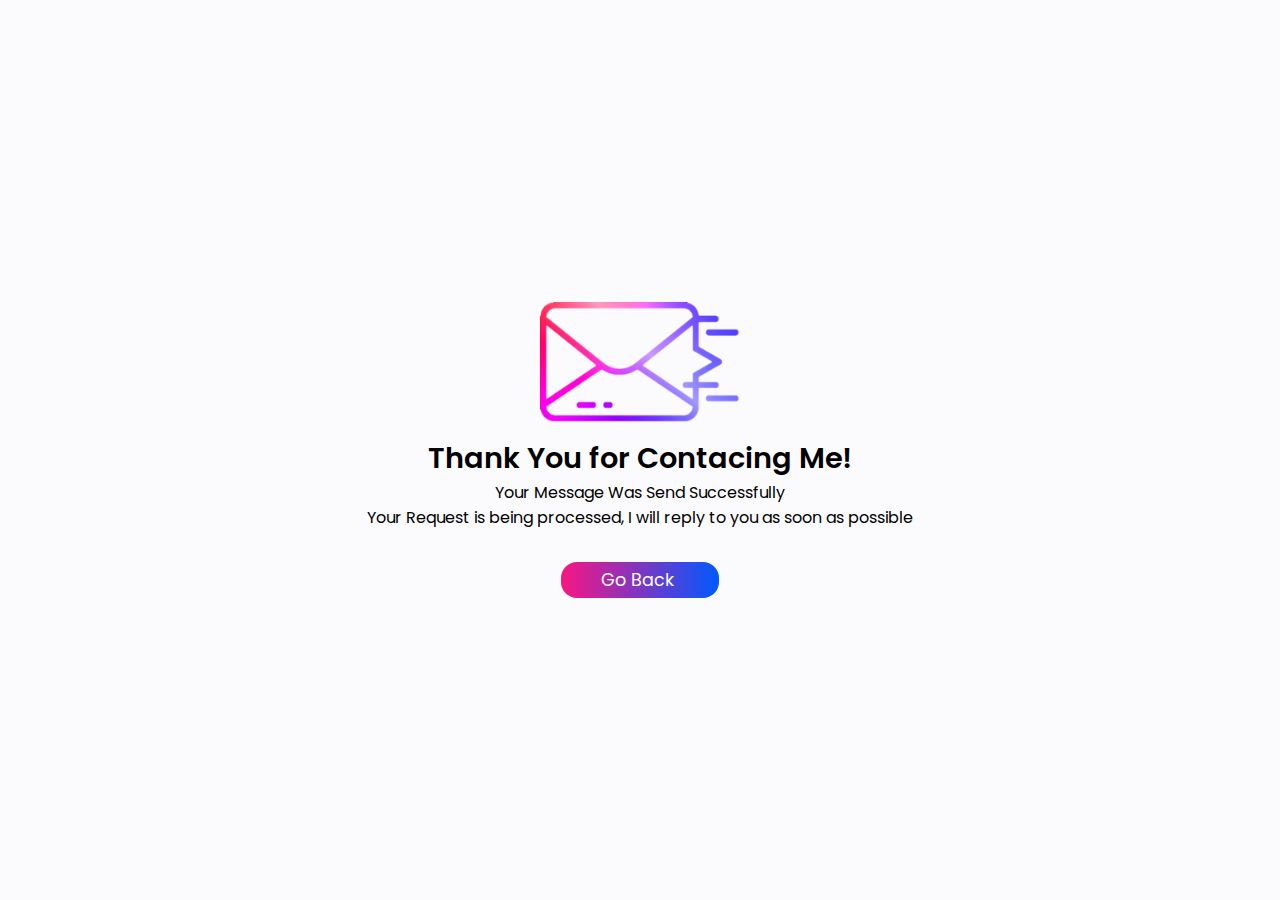
==== thank-you.html @ 1080a905 "My Portfolio" ====
<!DOCTYPE html>
<html lang="en">
  <head>
    <meta charset="UTF-8" />
    <meta http-equiv="X-UA-Compatible" content="IE=edge" />
    <meta name="viewport" content="width=device-width, initial-scale=1.0" />
    <meta name="author" content="Osama Al-Mangathi" />
    <meta name="description" content="Thank You for contacing me" />
    <title>Thank You</title>

    <!--==================== FAVICON ====================-->
    <!-- LIGHT MODE -->
    <link
      rel="shortcut icon"
      href="assets/img/portfolio-light.png"
      type="image/x-icon"
      media="(prefers-color-scheme: light)"
    />
    <!-- DARK MODE -->
    <link
      rel="shortcut icon"
      href="assets/img/Portfolio-dark.png"
      type="image/x-icon"
      media="(prefers-color-scheme: dark)"
    />

    <!--==================== UNICONS ====================-->
    <link
      rel="stylesheet"
      href="https://unicons.iconscout.com/release/v4.0.0/css/line.css"
    />

    <!--==================== CSS ====================-->
    <link rel="stylesheet" href="assets/css/styles.css" />
    <link rel="stylesheet" href="assets/css/thank-you.css" />

    <!--==================== JAVASCRIPT ====================-->
    <script src="assets/js/main.js"></script>
  </head>
  <body>
    <main class="container">
      <img src="assets/img/mail.png" alt="" />
      <h1>Thank You for Contacing Me!</h1>
      <p>
        Your Message Was Send Successfully <br />
        Your Request is being processed, I will reply to you as soon as possible
      </p>

      <a href="index.html">
        Go Back
        <i class="uil uil-arrow-right button-icon"></i>
      </a>
    </main>
  </body>
</html>
---- assets/css/styles.css ----
/*==================== GOOGLE FONTS ====================*/
@import url("https://fonts.googleapis.com/css2?family=Poppins:wght@400;500;600&display=swap");

/*==================== VARIABLES CSS ====================*/
:root {
  --header-height: 3rem;

  /*========== Colors ==========*/
  /* Change favorite color */
  --hue-color: 250; /*Purple 250 - Green 142 - Blue 230 - Pink 340*/

  /* HSL color mode */
  --first-color: hsl(var(--hue-color), 69%, 61%);
  --first-color-second: hsl(var(--hue-color), 69%, 61%);
  --first-color-alt: hsl(var(--hue-color), 57%, 53%);
  --first-color-lighter: hsl(var(--hue-color), 92%, 85%);
  --title-color: hsl(var(--hue-color), 8%, 15%);
  --text-color: hsl(var(--hue-color), 8%, 45%);
  --text-color-light: hsl(var(--hue-color), 8%, 65%);
  --input-color: hsl(var(--hue-color), 70%, 96%);
  --body-color: hsl(var(--hue-color), 60%, 99%);
  --container-color: #fff;
  --scroll-bar-color: hsl(var(--hue-color), 12%, 90%);
  --scroll-thumb-color: hsl(var(--hue-color), 12%, 80%);

  /*========== Font and typography ==========*/
  --body-font: "Poppins", sans-serif;

  /* .5rem = 8px, 1rem = 16px, 1.5rem = 24px ... */
  --big-font-size: 2rem;
  --h1-font-size: 1.5rem;
  --h2-font-size: 1.25rem;
  --h3-font-size: 1.125rem;
  --normal-font-size: 0.938rem;
  --small-font-size: 0.813rem;
  --smaller-font-size: 0.75rem;

  /*========== Font weight ==========*/
  --font-medium: 500;
  --font-semi-bold: 600;

  /*========== Margenes Bottom ==========*/
  /* .25rem = 4px, .5rem = 8px, .75rem = 12px ... */
  --mb-0-25: 0.25rem;
  --mb-0-5: 0.5rem;
  --mb-0-75: 0.75rem;
  --mb-1: 1rem;
  --mb-1-5: 1.5rem;
  --mb-2: 2rem;
  --mb-2-5: 2.5rem;
  --mb-3: 3rem;

  /*========== z index ==========*/
  --z-tooltip: 10;
  --z-fixed: 100;
  --z-modal: 1000;
}

/* Font size for large devices */
@media screen and (min-width: 968px) {
  :root {
    --big-font-size: 3rem;
    --h1-font-size: 2.25rem;
    --h2-font-size: 1.5rem;
    --h3-font-size: 1.25rem;
    --normal-font-size: 1rem;
    --small-font-size: 0.875rem;
    --smaller-font-size: 0.813rem;
  }
}

/*========== Variables Dark theme ==========*/
body.dark-theme {
  /* HSL color mode */
  --first-color-second: hsl(var(--hue-color), 30%, 8%);
  --title-color: hsl(var(--hue-color), 8%, 95%);
  --text-color: hsl(var(--hue-color), 8%, 75%);
  --input-color: hsl(var(--hue-color), 29%, 16%);
  --body-color: hsl(var(--hue-color), 28%, 12%);
  --container-color: hsl(var(--hue-color), 29%, 16%);
  --scroll-bar-color: hsl(var(--hue-color), 12%, 48%);
  --scroll-thumb-color: hsl(var(--hue-color), 12%, 36%);
}

/*========== Button Dark/Light ==========*/
.nav__btns {
  display: flex;
  align-items: center;
}

.change-theme {
  font-size: 1.25rem;
  color: var(--title-color);
  margin: var(--mb-1);
  cursor: pointer;
}

.change-theme:hover {
  color: var(--first-color);
}

/*==================== BASE ====================*/
* {
  box-sizing: border-box;
  padding: 0;
  margin: 0;
}

html {
  scroll-behavior: smooth;
}

body {
  margin: 0 0 var(--header-height) 0;
  font-family: var(--body-font);
  font-size: var(--normal-font-size);
  background-color: var(--body-color);
  color: var(--text-color);
  min-height: 100vh;
}

h1,
h2,
h3,
h4 {
  color: var(--title-color);
  font-weight: var(--font-semi-bold);
}

ul {
  list-style: none;
}

a {
  text-decoration: none;
}

img {
  max-width: 100%;
  height: auto;
}

/*==================== REUSABLE CSS CLASSES ====================*/
.section {
  padding: 2rem 0 4rem;
}

.section__title {
  font-size: var(--h1-font-size);
  color: var(--title-color);
}

.section__subtitle {
  display: block;
  font-size: var(--small-font-size);
  margin-bottom: var(--mb-3);
}

.section__title,
.section__subtitle {
  text-align: center;
}

.no-wrap {
  white-space: nowrap;
}

/*==================== LAYOUT ====================*/
.container {
  max-width: 780px;
  margin-left: var(--mb-1-5);
  margin-right: var(--mb-1-5);
}

.grid {
  display: grid;
  gap: 1.5rem;
}

.header {
  width: 100%;
  position: fixed;
  bottom: 0;
  left: 0;
  z-index: var(--z-fixed);
  background-color: var(--body-color);
}

/*==================== NAV ====================*/
.nav {
  max-width: 968px;
  height: var(--header-height);
  display: flex;
  justify-content: space-between;
  align-items: center;
}

.nav__logo,
.nav__toggle {
  color: var(--title-color);
  font-weight: var(--font-medium);
}

.nav__logo:hover {
  color: var(--first-color);
}

.nav__toggle {
  font-size: 1.1rem;
  cursor: pointer;
}

.nav__toggle:hover {
  color: var(--first-color);
}

@media screen and (max-width: 767px) {
  .nav__menu {
    position: fixed;
    bottom: -100%;
    left: 0;
    width: 100%;
    background-color: var(--body-color);
    padding: 2rem 1.5rem 4rem;
    box-shadow: 0 -1px 4px rgba(0, 0, 0, 0.15);
    border-radius: 1.5rem 1.5rem 0 0;
    transition: 0.3s;
  }
}

.nav__list {
  grid-template-columns: repeat(3, 1fr);
  gap: 2rem;
}

.nav__link {
  display: flex;
  flex-direction: column;
  align-items: center;
  font-size: var(--small-font-size);
  color: var(--title-color);
  font-weight: var(--font-medium);
}

.nav__link:hover {
  color: var(--first-color);
}

.nav__icon {
  font-size: 1.2rem;
}

.nav__close {
  position: absolute;
  right: 1.3rem;
  bottom: 0.5rem;
  font-size: 1.5rem;
  cursor: pointer;
  color: var(--first-color);
}

.nav__close:hover {
  color: var(--first-color-alt);
}

/* show menu */
.show-menu {
  bottom: 0;
}

/* Active link */
.active-link {
  color: var(--first-color);
}

/* Change background header */
.scroll-header {
  box-shadow: 0 -1px 4px rgba(0, 0, 0, 0.5);
}

/*==================== HOME ====================*/
.home__container {
  gap: 1rem;
}

.home__content {
  grid-template-columns: 0.5fr 3fr; /* 0.5fr 3fr - before */
  padding-top: 3.5rem;
  align-items: center;
}

.home__social {
  display: grid;
  grid-template-columns: max-content;
  row-gap: 1rem;
}

.home__social-icon {
  font-size: 1.25rem;
  color: var(--first-color);
}

.home__social-icon:hover {
  color: var(--first-color-alt);
}

.home__blob {
  width: 200px;
  fill: var(--first-color);
}

.home__blob-img {
  width: 210px;
}

.home__data {
  grid-column: 1/3;
}

.home__title {
  font-size: var(--big-font-size);
}

.home__subtitle {
  font-size: var(--h3-font-size);
  color: var(--text-color);
  font-weight: var(--font-medium);
  margin-bottom: var(--mb-0-75);
}

.home__description {
  margin-bottom: var(--mb-2);
}

.home__button:hover .button__icon {
  transform: translateX(0.25rem);
}

.home__scroll {
  display: none;
}

.home__scroll-button {
  color: var(--first-color);
  transition: 0.3s;
}

.home__scroll-button:hover {
  transform: translateY(0.25rem);
}

.home__scroll-mouse {
  font-size: 2rem;
}

.home__scroll-name {
  font-size: var(--small-font-size);
  color: var(--title-color);
  font-weight: var(--font-medium);
  margin-right: var(--mb-0-25);
}

.home__scroll-arrow {
  font-size: 1.25rem;
}

/*==================== BUTTONS ====================*/
.button {
  display: inline-block;
  background-color: var(--first-color);
  color: #fff;
  padding: 1rem;
  border-radius: 0.5rem;
  font-weight: var(--font-medium);
}

.m-a {
  margin-inline: auto;
}

.button:hover {
  background-color: var(--first-color-alt);
}

.button__icon {
  font-size: 1.25rem;
  margin-left: var(--mb-0-5);
  transition: 0.3s;
}

.button--white {
  background-color: #fff;
  color: var(--first-color);
}

.button--white:hover {
  background-color: #fff;
}

.button--flex {
  display: flex;
  align-items: center;
  width: fit-content;
}

.button--small {
  padding: 0.75rem 1rem;
}

.button--link {
  padding: 0;
  background-color: transparent;
  color: var(--first-color);
}

.button--link:hover {
  background-color: transparent;
  color: var(--first-color-alt);
}

/*==================== ABOUT ====================*/
.about__img {
  width: 300px;
  border-radius: 3rem 0.5rem;
  justify-self: center;
}

.about__description {
  text-align: center;
  margin-bottom: var(--mb-2-5);
}

.about__info {
  display: flex;
  justify-content: space-evenly;
  margin-bottom: var(--mb-2-5);
}

.about__info-title {
  font-size: var(--h2-font-size);
  font-weight: var(--font-semi-bold);
  color: var(--title-color);
}

.about__info-name {
  font-size: var(--smaller-font-size);
}

.about__info-title,
.about__info-name {
  display: block;
  text-align: center;
}

.about__buttons {
  display: flex;
  justify-content: center;
}

/*==================== SKILLS ====================*/
.skills__container {
  row-gap: 0;
}

.skills__header {
  display: flex;
  align-items: center;
  margin-bottom: var(--mb-2-5);
  cursor: pointer;
}

.skills__icon,
.skills__arrow {
  font-size: 2rem;
  color: var(--first-color);
}

.skills__icon {
  margin-right: var(--mb-0-75);
}

.skills__title {
  font-size: var(--h3-font-size);
}

.skills__subtitle {
  font-size: var(--small-font-size);
  color: var(--text-color-light);
}

.skills__arrow {
  margin-left: auto;
  transition: 0.4s;
}

.skills__list {
  row-gap: 1.5rem;
  padding-left: 2.7rem;
}

.skills__titles {
  display: flex;
  justify-content: space-between;
  margin-bottom: var(--mb-0-5);
}

.skills__name {
  font-size: var(--normal-font-size);
  font-weight: var(--font-medium);
}

.skills__bar,
.skills__precentage {
  height: 5px;
  border-radius: 0.25rem;
}

.skills__bar {
  background-color: var(--first-color-lighter);
}

.skills__precentage {
  display: block;
  background-color: var(--first-color);
}

.skills__html {
  width: 90%;
}
.skills__css {
  width: 80%;
}
.skills__js {
  width: 70%;
}
.skills__tailwind {
  width: 60%;
}
.skills__react {
  width: 60%;
}

/* .skills__php {
  width: 80%;
}
.skills__node {
  width: 70%;
}
.skills__firebase {
  width: 90%;
} */
.skills__python {
  width: 80%;
}

.skills__figma {
  width: 40%;
}
/* .skills__sketch {
  width: 85%;
} */
.skills__photoshop {
  width: 60%;
}

.skills__close .skills__list {
  height: 0;
  overflow: hidden;
}

.skills__open .skills__list {
  height: max-content;
  margin-bottom: var(--mb-2-5);
}

.skills__open .skills__arrow {
  transform: rotate(-180deg);
}

/*==================== QUALIFICATION ====================*/
.qualification__tabs {
  display: flex;
  justify-content: space-evenly;
  margin-bottom: var(--mb-2);
}

.qualification__button {
  font-size: var(--h3-font-size);
  font-weight: var(--font-medium);
  cursor: pointer;
}

.qualification__button:hover {
  color: var(--first-color);
}

.qualification__icon {
  font-size: 1.8rem;
  margin-right: var(--mb-0-25);
}

.qualification__data {
  display: grid;
  grid-template-columns: 1fr max-content 1fr;
  column-gap: 1.5rem;
}

.qualification__title {
  font-size: var(--normal-font-size);
  font-weight: var(--font-medium);
}

.qualification__subtitle {
  display: inline-block;
  font-size: var(--small-font-size);
  margin-bottom: var(--mb-1);
}

.qualification__calendar {
  font-size: var(--smaller-font-size);
  color: var(--text-color-light);
}

.qualification__rounder {
  display: inline-block;
  width: 13px;
  height: 13px;
  background-color: var(--first-color);
  border-radius: 50%;
}

.qualification__line {
  display: block;
  width: 1px;
  height: 100%;
  background-color: var(--first-color);
  transform: translate(6px, -7px);
}

.qualification [data-content] {
  display: none;
}

.qualification__active[data-content] {
  display: block;
}

.qualification__button.qualification__active {
  color: var(--first-color);
}

/*==================== SERVICES ====================*/
.services__container {
  gap: 1.5rem;
  grid-template-columns: repeat(2, 1fr);
}

.services__content {
  position: relative;
  background-color: var(--container-color);
  padding: 3.5rem 0.5rem 1.25rem 1.5rem;
  border-radius: 0.25rem;
  box-shadow: 0 2px 4px rgba(0, 0, 0, 0.15);
  transition: 0.3s;
}

.services__content:hover {
  box-shadow: 0 4px 8px rgba(0, 0, 0, 0.15);
}

.services__icon {
  display: block;
  font-size: 1.5rem;
  color: var(--first-color);
  margin-bottom: var(--mb-1);
}

.services__title {
  font-size: var(--h3-font-size);
  margin-bottom: var(--mb-1);
  font-weight: var(--font-medium);
}

.services__button {
  cursor: pointer;
  font-size: var(--small-font-size);
}

.services__button:hover .button__icon {
  transform: translateX(0.25rem);
}

.services__modal {
  position: fixed;
  top: 0;
  left: 0;
  right: 0;
  bottom: 0;
  background-color: rgba(0, 0, 0, 0.5);
  display: flex;
  align-items: center;
  justify-content: center;
  padding: 0 1rem;
  z-index: var(--z-modal);
  opacity: 0;
  visibility: hidden;
  transition: 0.3s;
}

.services__modal-content {
  position: relative;
  background-color: var(--container-color);
  padding: 1.5rem;
  border-radius: 0.5rem;
}

.services__modal-services {
  row-gap: 1rem;
}

.services__modal-service {
  display: flex;
}

.services__modal-title {
  font-size: var(--h3-font-size);
  font-weight: var(--font-medium);
  margin-bottom: var(--mb-1-5);
}

.services__modal-close {
  position: absolute;
  top: 1rem;
  right: 1rem;
  font-size: 1.5rem;
  color: var(--first-color);
  cursor: pointer;
}

.services__modal-icon {
  color: var(--first-color);
  margin-right: var(--mb-0-25);
}

/* Active Modal */
.active-modal {
  opacity: 1;
  visibility: visible;
}

/*==================== PORTFOLIO ====================*/
.portfolio__container {
  overflow: initial;
}

.portfolio__content {
  padding: 0 1.5rem;
}

.portfolio__img {
  width: 265px;
  border-radius: 0.5rem;
  justify-self: center;
}

.portfolio__title {
  font-size: var(--h3-font-size);
  margin-bottom: var(--mb-0-5);
}

.portfolio__description {
  margin-bottom: var(--mb-0-75);
}

.portfolio__button:hover .button__icon {
  transform: translateX(0.25rem);
}

.swiper-button-prev::after,
.swiper-button-next::after {
  content: "";
}

.swiper-portfolio-icon {
  font-size: 2rem;
  color: var(--first-color);
}

.swiper-button-prev {
  left: -0.5rem;
}

.swiper-button-next {
  right: -0.5rem;
}

.swiper-container-horizontal > .swiper-pagination-bullets {
  bottom: -2.5rem;
}

.swiper-pagination-bullet-active {
  background-color: var(--first-color);
}

.swiper-button-prev,
.swiper-button-next,
.swiper-pagination-bullet {
  outline: none;
}

/*==================== PROJECT IN MIND ====================*/
.project {
  text-align: center;
}

.project__bg {
  background-color: var(--first-color-second);
  padding-top: 3rem;
}

.project__title {
  font-size: var(--h2-font-size);
  margin-bottom: var(--mb-0-75);
}

.project__description {
  margin-bottom: var(--mb-1-5);
}

.project__title,
.project__description {
  color: #fff;
}

.project__button:hover .button__icon {
  transform: translateX(0.25rem);
}

.project__img {
  width: 232px;
  justify-self: center;
}

/*==================== TESTIMONIAL ====================*/
.testimonial__data,
.testimonial__header {
  display: flex;
}

.testimonial__data {
  justify-content: space-between;
  margin-bottom: var(--mb-1);
}

.testimonial__img {
  width: 60px;
  height: 60px;
  border-radius: 50%;
  margin-right: var(--mb-0-75);
  object-fit: cover;
  object-position: 0 0;
}

.testimonial__name {
  font-size: var(--h3-font-size);
  font-weight: var(--font-medium);
}

.testimonial__client {
  font-size: var(--small-font-size);
  color: var(--text-color-light);
}

.testimonial__description {
  margin-bottom: var(--mb-2-5);
}

.testimonial__icon-star {
  color: var(--first-color);
}

.swiper-container .swiper-pagination-testimonial {
  bottom: 0;
}

/*==================== CONTACT ME ====================*/
.contact__container {
  row-gap: 3rem;
}

.contact__information {
  display: flex;
  margin-bottom: var(--mb-2);
}

.contact__icon {
  font-size: 2rem;
  color: var(--first-color);
  margin-right: var(--mb-0-75);
}

.contact__title {
  font-size: var(--h3-font-size);
  font-weight: var(--font-medium);
}

.contact__subtitle {
  font-size: var(--small-font-size);
  color: var(--text-color-light);
}

.contact__content {
  background-color: var(--input-color);
  border-radius: 0.5rem;
  padding: 0.75rem 1rem 0.25rem;
}

.contact__label {
  font-size: var(--smaller-font-size);
  color: var(--title-color);
}

.contact__input {
  width: 100%;
  background-color: var(--input-color);
  color: var(--text-color);
  font-family: var(--body-font);
  font-size: var(--normal-font-size);
  border: none;
  outline: none;
  padding: 0.25rem 0.5rem 0.5rem 0;
  resize: none;
}

.contact__button {
  font: inherit;
  outline: none;
  border: none;
  cursor: pointer;
}

.contact__button:hover .button__icon {
  transform: translateX(0.25rem);
}

/*==================== FOOTER ====================*/
.footer {
  padding-top: 2rem;
}

.footer__container {
  row-gap: 3.5rem;
}

.footer__bg {
  background-color: var(--first-color-second);
  padding: 2rem 0 5rem;
}

.footer__title {
  font-size: var(--h1-font-size);
  margin-bottom: var(--mb-0-25);
}

.footer__subtitle {
  font-size: var(--small-font-size);
}

.footer__links {
  display: flex;
  flex-direction: column;
  row-gap: 1.5rem;
}

.footer__links:hover {
  color: var(--first-color-lighter);
}

.footer__social {
  font-size: 1.25rem;
  margin-right: var(--mb-1-5);
}

:is(.footer__social, .footer__link):hover {
  color: var(--first-color-lighter);
}

.footer__copy {
  font-size: var(--smaller-font-size);
  text-align: center;
  color: var(--text-color-light);
  margin-top: var(--mb-3);
}

.footer__title,
.footer__subtitle,
.footer__link,
.footer__social {
  color: #fff;
}

/*========== SCROLL UP ==========*/
.scrollup {
  position: fixed;
  right: 1rem;
  bottom: -20%;
  background-color: var(--first-color);
  opacity: 0.8;
  padding: 0 0.3rem;
  border-radius: 0.4rem;
  z-index: var(--z-tooltip);
  transition: 0.4s;
}

.scrollup:hover {
  background-color: var(--first-color-alt);
  opacity: 0.9;
}

.scrollup__icon {
  font-size: 1.5rem;
  color: #fff;
}

/* Show scroll */

.show-scroll {
  bottom: 5rem;
}

/*========== SCROLL BAR ==========*/
::-webkit-scrollbar {
  width: 0.6rem;
  background-color: var(--scroll-bar-color);
  border-radius: 0.5rem;
}

::-webkit-scrollbar-thumb {
  background-color: var(--scroll-thumb-color);
  border-radius: 0.5rem;
}

::-webkit-scrollbar-thumb:hover {
  background-color: var(--text-color-light);
}

/*==================== MEDIA QUERIES ====================*/
/* For small devices */
@media screen and (max-width: 360px) {
  .container {
    margin-left: var(--mb-1);
    margin-right: var(--mb-1);
  }

  .nav__menu {
    padding: 2rem 0.25rem 4rem;
  }
  .nav__list {
    column-gap: 0;
  }

  .home__content {
    grid-template-columns: 0.25fr 3fr;
  }
  .home__blob {
    width: 180px;
  }

  .skills__title {
    font-size: var(--normal-font-size);
  }

  .qualification__data {
    gap: 0.5rem;
  }

  .services__container {
    grid-template-columns: max-content;
    justify-content: center;
  }
  .services__content {
    padding-right: 3.5rem;
  }
  .services__modal {
    padding: 0 0.5rem;
  }

  .project__img {
    width: 200px;
  }

  .testimonial__data,
  .testimonial__header {
    flex-direction: column;
    align-items: center;
  }
  .testimonial__img {
    margin-right: 0;
    margin-bottom: var(--mb-0-25);
  }
  .testimonial__data,
  .testimonial__description {
    text-align: center;
  }
}

/* For medium devices */
@media screen and (min-width: 568px) {
  .home__content {
    grid-template-columns: max-content 1fr 1fr;
  }
  .home__data {
    grid-column: initial;
  }
  .home__img {
    order: 1;
    justify-self: center;
  }

  .about__container,
  .skills__container,
  .portfolio__content,
  .project__container,
  .contact__container,
  .footer__container {
    grid-template-columns: repeat(2, 1fr);
  }

  .qualification__sections {
    display: grid;
    grid-template-columns: 0.6fr;
    justify-content: center;
  }
}

@media screen and (min-width: 768px) {
  .container {
    margin-left: auto;
    margin-right: auto;
  }

  body {
    margin: 0;
  }

  .section {
    padding: 6rem 0 2rem;
  }
  .section__subtitle {
    margin-bottom: 4rem;
  }

  .header {
    top: 0;
    bottom: initial;
  }

  .header,
  .main,
  .footer__container {
    padding: 0 1rem;
  }

  .nav {
    height: calc(var(--header-height) + 1.5rem);
    column-gap: 1rem;
  }

  .nav__icon,
  .nav__close,
  .nav__toggle {
    display: none;
  }
  .nav__list {
    display: flex;
    column-gap: 2rem;
  }
  .nav__menu {
    margin-left: auto;
  }
  .change-theme {
    margin: 0;
  }

  .home__container {
    row-gap: 5rem;
  }
  .home__content {
    padding-top: 5.5rem;
    column-gap: 2rem;
  }
  .home__blob {
    width: 270px;
  }
  .home__scroll {
    display: block;
  }
  .home__scroll-button {
    margin-left: 3rem;
  }

  .about__container {
    column-gap: 5rem;
  }
  .about__img {
    width: 450px;
    height: auto;
  }
  .about__description {
    text-align: initial;
  }
  .about__info {
    justify-content: space-between;
  }
  .about__buttons {
    justify-content: initial;
  }

  .qualification__tabs {
    justify-content: center;
  }
  .qualification__button {
    margin: 0 var(--mb-1);
  }
  .qualification__sections {
    grid-template-columns: 0.5fr;
  }

  .services__container {
    grid-template-columns: repeat(3, 218px);
    justify-content: center;
  }
  .services__icon {
    font-size: 2rem;
  }
  .services__content {
    padding: 6rem 0 2rem 2.5rem;
  }
  .services__modal-content {
    width: 450px;
  }

  .portfolio__img {
    width: 320px;
  }
  .portfolio__content {
    align-items: center;
  }

  .project {
    text-align: initial;
  }
  .project__bg {
    background-color: transparent;
  }
  .m-a {
    margin: 0;
  }
  .project__container {
    background-color: var(--first-color);
    border-radius: 1rem;
    padding: 3rem 2.5rem 0;
    grid-template-columns: 1fr max-content;
    column-gap: 3rem;
  }
  .project__data {
    padding-top: 0.8rem;
  }

  .footer__container {
    grid-template-columns: repeat(3, 1fr);
  }
  .footer__bg {
    padding: 3rem 0 3.5rem;
  }
  .footer__links {
    flex-direction: row;
    column-gap: 2rem;
  }
  .footer__socials {
    justify-self: flex-end;
  }
  .footer__copy {
    margin-top: 4.5rem;
  }
}

/* For large devices */
@media screen and (min-width: 1024px) {
  .header,
  .main,
  .footer__container {
    padding: 0;
  }
  .home__blob {
    width: 320px;
  }
  .home__social {
    transform: translateX(-6rem);
  }

  .services__container {
    grid-template-columns: repeat(3, 238px);
  }

  .portfolio__content {
    column-gap: 5rem;
  }
  .swiper-portfolio-icon {
    font-size: 3.5rem;
  }
  .swiper-button-prev {
    left: -3.5rem;
  }
  .swiper-button-next {
    right: -3.5rem;
  }
  .swiper-container-horizontal > .swiper-pagination-bullets {
    bottom: -4.5rem;
  }

  .contact__form {
    width: 460px;
  }
  .contact__inputs {
    grid-template-columns: repeat(2, 1fr);
  }
}
---- assets/css/thank-you.css ----
body {
  display: grid;
  place-content: center;
}

.container {
  padding: 4rem;
  /* background-color: hsl(270, 100%, 15%); */
  text-align: center;
}

.container h1 {
  font-size: 1.8rem;
  color: black;
}
.container p {
  color: black;
  font-size: 1rem;
  margin-bottom: 2rem;
}

.container img {
  width: 200px;
  margin-bottom: 0.5rem;
}

.container a {
  color: white;
  display: inline-block;
  transition: all 0.26s ease-in-out;
  /* background-color: hsl(250, 59%, 49%); */
  background-image: linear-gradient(90deg, rgb(248, 22, 131), rgb(0, 89, 255));
  padding: 0.3rem 2.5rem;
  margin-inline: auto;
  border-radius: 1rem;
  font-size: 1.1rem;
  display: flex;
  align-items: center;
  width: fit-content;
  transition: all 0.3s ease-in-out;
}
.container a:hover {
  /* background-color: hsl(250, 67%, 57%); */
  opacity: 0.9;
}
.container .button-icon {
  font-size: 1.4rem;
  vertical-align: middle;
  transition: all 0.3s ease-in-out;
  margin-left: 0.3rem;
  margin-top: 0.22rem;
}
.container a:hover .button-icon {
  transform: translateX(0.25rem);
}
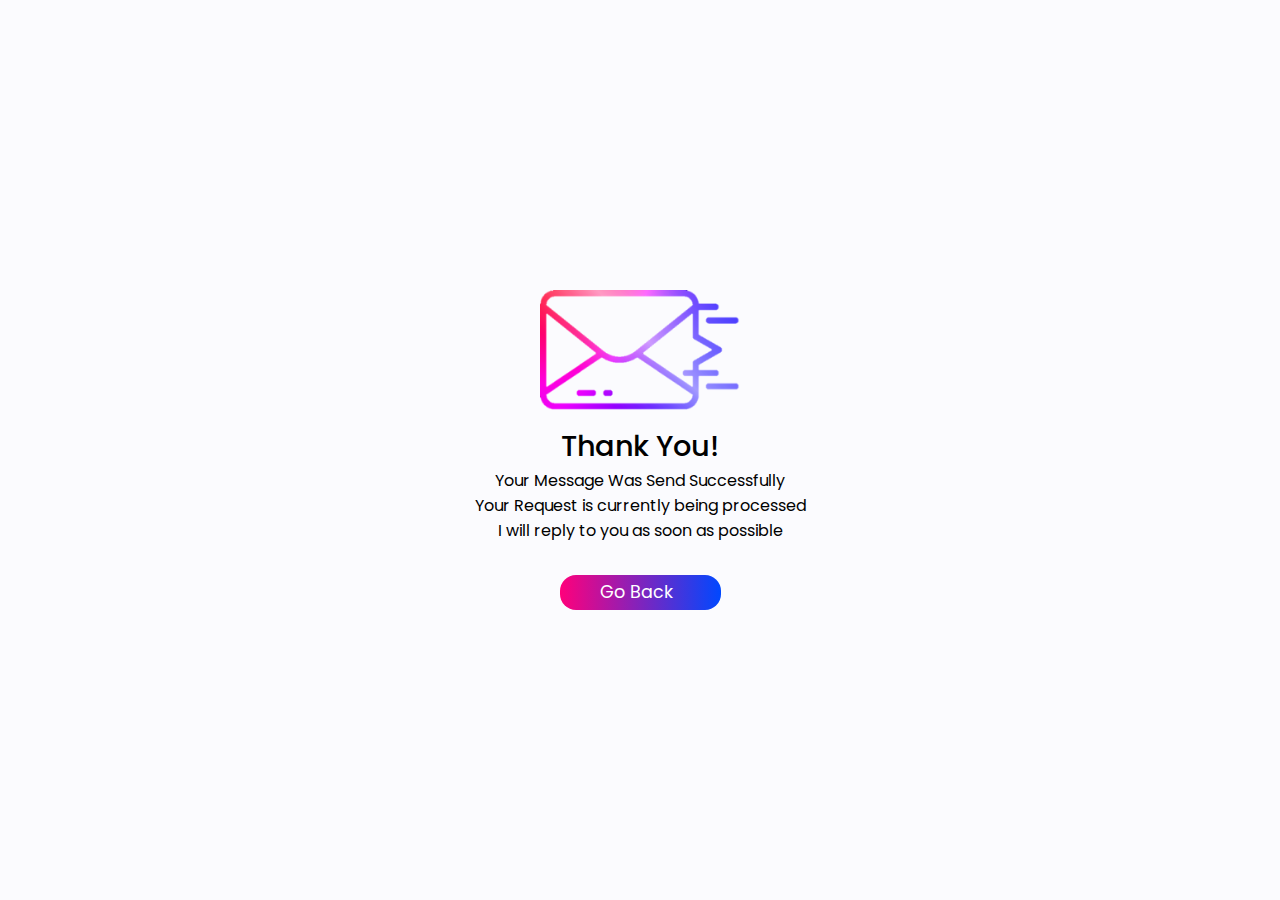
==== commit e67afab5: "Completing my Portfolio and adding the final touches" ====
--- a/thank-you.html
+++ b/thank-you.html
@@ -31,19 +31,16 @@
     />
 
     <!--==================== CSS ====================-->
-    <link rel="stylesheet" href="assets/css/styles.css" />
     <link rel="stylesheet" href="assets/css/thank-you.css" />
-
-    <!--==================== JAVASCRIPT ====================-->
-    <script src="assets/js/main.js"></script>
   </head>
   <body>
     <main class="container">
       <img src="assets/img/mail.png" alt="" />
-      <h1>Thank You for Contacing Me!</h1>
+      <h1>Thank You!</h1>
       <p>
         Your Message Was Send Successfully <br />
-        Your Request is being processed, I will reply to you as soon as possible
+        Your Request is currently being processed <br />
+        I will reply to you as soon as possible
       </p>
 
       <a href="index.html">
--- a/assets/css/thank-you.css
+++ b/assets/css/thank-you.css
@@ -1,17 +1,39 @@
+/*==================== GOOGLE FONTS ====================*/
+@import url("https://fonts.googleapis.com/css2?family=Poppins:wght@400;500;600&display=swap");
+
+/*==================== BASE ====================*/
+* {
+  box-sizing: border-box;
+  padding: 0;
+  margin: 0;
+}
+
 body {
+  font-family: "Poppins", sans-serif;
+  background-color: hsl(250, 60%, 99%);
+  min-height: 100vh;
   display: grid;
   place-content: center;
 }
 
+img {
+  max-width: 100%;
+  height: auto;
+}
+
+a {
+  text-decoration: none;
+}
+
 .container {
-  padding: 4rem;
-  /* background-color: hsl(270, 100%, 15%); */
   text-align: center;
+  margin: 0 0.5rem;
 }
 
 .container h1 {
   font-size: 1.8rem;
   color: black;
+  font-weight: 500;
 }
 .container p {
   color: black;
@@ -29,7 +51,7 @@
   display: inline-block;
   transition: all 0.26s ease-in-out;
   /* background-color: hsl(250, 59%, 49%); */
-  background-image: linear-gradient(90deg, rgb(248, 22, 131), rgb(0, 89, 255));
+  background-image: linear-gradient(90deg, rgb(255, 0, 123), rgb(0, 72, 255));
   padding: 0.3rem 2.5rem;
   margin-inline: auto;
   border-radius: 1rem;
@@ -47,9 +69,18 @@
   font-size: 1.4rem;
   vertical-align: middle;
   transition: all 0.3s ease-in-out;
-  margin-left: 0.3rem;
-  margin-top: 0.22rem;
+  margin-left: 0.5rem;
+  margin-top: 0.2rem;
 }
 .container a:hover .button-icon {
   transform: translateX(0.25rem);
 }
+
+@media screen and (max-width: 310px) {
+  .container h1 {
+    font-size: 1.5rem;
+  }
+  .container p {
+    font-size: 0.9rem;
+  }
+}
